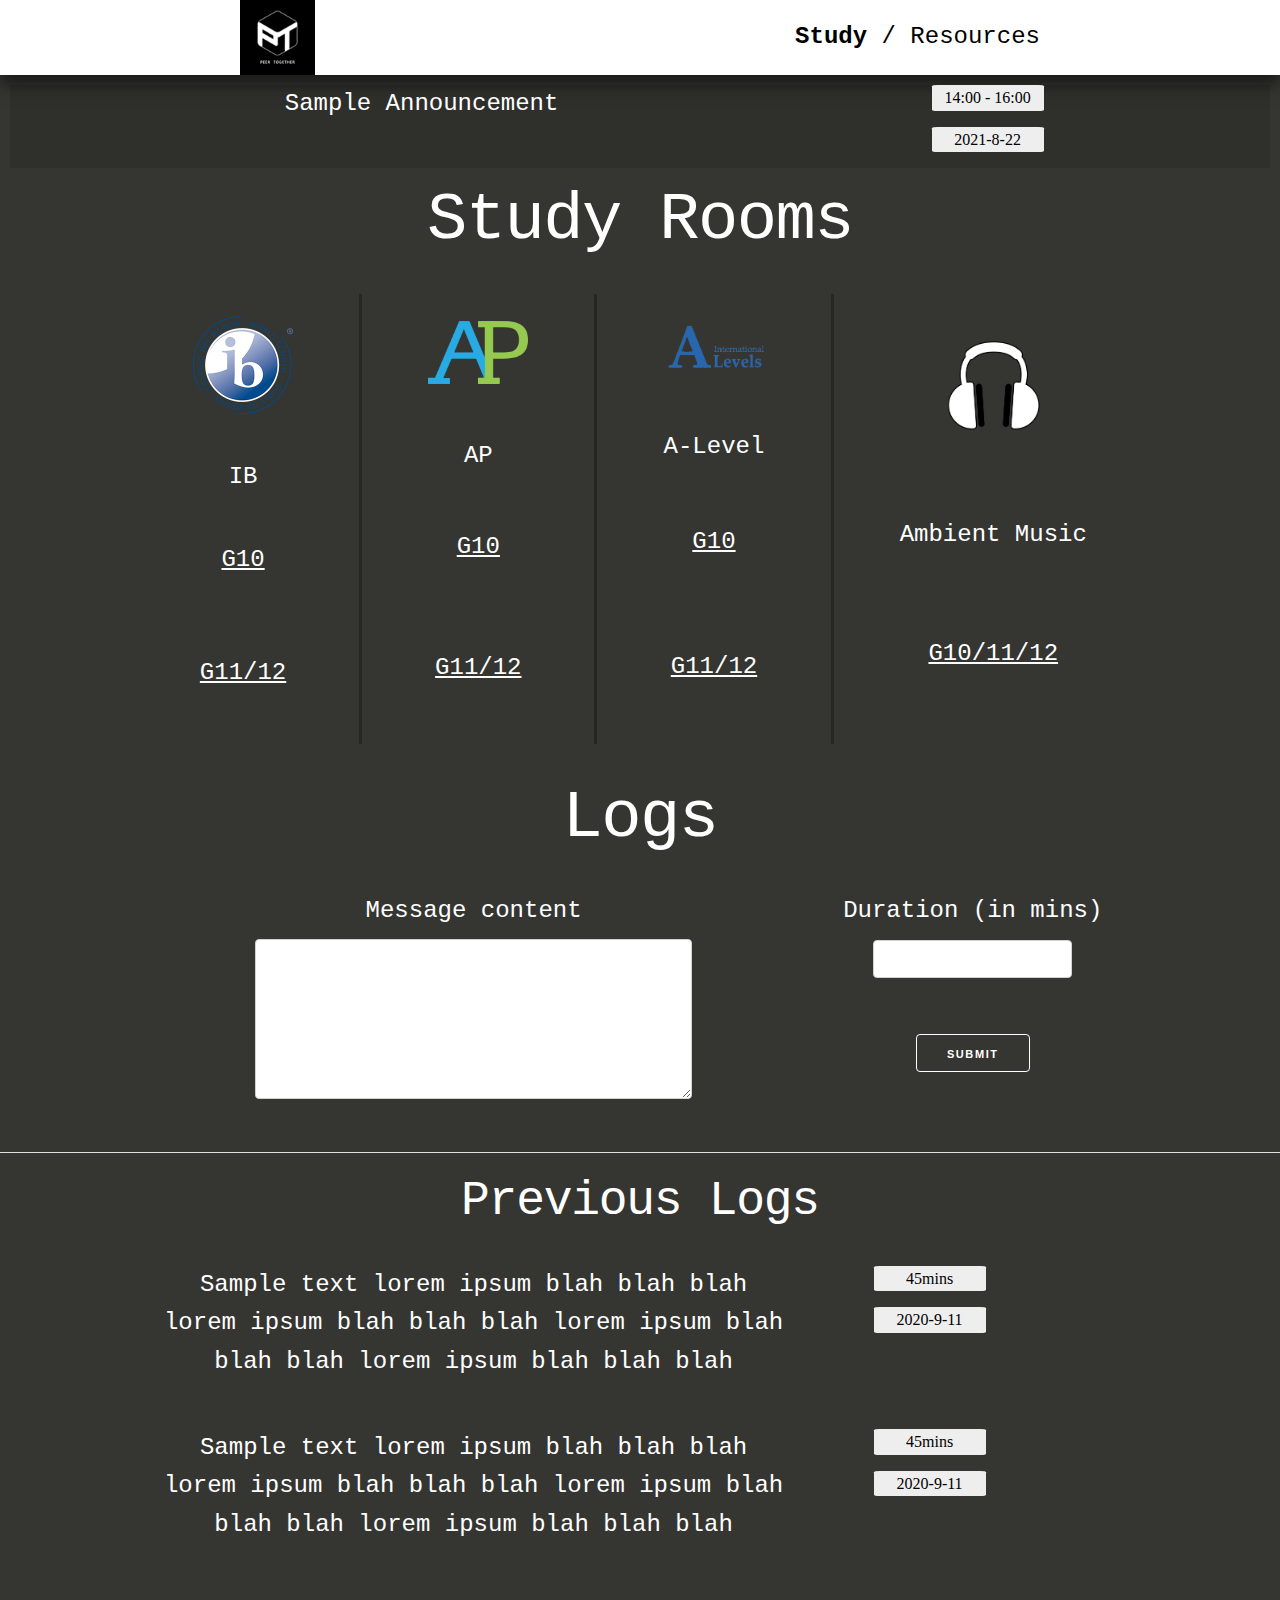
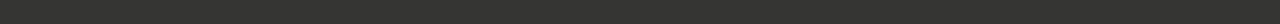
==== index.html @ ecbed9fb "Update index.html" ====
<!DOCTYPE html>
<html lang="en">

<head>
    <meta charset="UTF-8">
    <meta name="viewport" content="width=device-width, initial-scale=1.0">
	<link rel="stylesheet" href="./skeleton.css">
    <link rel="stylesheet" href="./style.css">
    <title>Document</title>
</head>

<body>
    <header>
        <img src="./logo.jpeg" alt="" class="logo" id="logoImg">
        <div class="sites">
			<a href="#" class="active">Study</a> / <a id="resources-link" href="https://pan.baidu.com/s/4c57YmtE">Resources</a>
        </div>
    </header>
	<div style="margin: 10px; background-color: rgba(1,1,1,0.1);"class="row log">
		<div class="eight columns">Sample Announcement</div>
		<div class="four columns">
			<div class="badge">14:00 - 16:00</div>
			<div class="badge">2021-8-22</div>
		</div>
	</div>
    <section id="study-room" class="container">
        <h2>Study Rooms</h2>
        <div class="programs">
            <div id="IB" class="program">
                <img src="./iblogo.png" alt="" class="ibLogo program-icon">
                <div class="program-name">IB</div>
                <a class="program-link cmc" href="https://meeting.tencent.com/p/5522364977">
                    G10</a>
                <a class="program-link sjr" href="https://meeting.tencent.com/p/6956773572">
                    G11/12</a>
            </div>
            <div class="dividing-line"></div>
            <div id="AP" class="program">
                <img src="./apLogo.png" alt="" class="apLogo program-icon">
                <div class="program-name">AP</div>
                <a href="https://meeting.tencent.com/p/3100258555" class="program-link zoe">
                    G10</a>
                <a href="https://meeting.tencent.com/p/4364245915" class="program-link sjr-2">
                    G11/12</a>

            </div>
            <div class="dividing-line"></div>
            <div id="ALevel" class="program">
                <img src="./alLogo.png" alt="" class="alLogo program-icon">
                <div class="program-name">A-Level</div>
                <a href="https://meeting.tencent.com/p/6075059617" class="program-link sjr-3">
                    G10</a>
                <a href="https://meeting.tencent.com/p/6465440235" class="program-link sjr-4">
                    G11/12</a>
            </div>
            <div class="dividing-line"></div>
            <div id="headphone" class="program">
                <img src="./hpLogo.png" alt="" class="hpLogo program-icon">
                <div class="program-name">Ambient Music</div>
                <a href="https://meeting.tencent.com/p/9723349231" class="program-link dyf">
                    G10/11/12</a>
            </div>
        </div>
    </section>

	<section>
		<h2>Logs</h2>
		<div class="container">
		<form>
			<div class="row">
				<div class="eight columns">
					<label for="message">Message content</label>
					<textarea id="log-message" placeholder"Log something down" cols="50"></textarea>
				</div>
				<div class="four columns">
					<label for="duration">Duration (in mins)</label>
					<input id="log-duration" type="number">
					<button id="log-submit"class="button" style="margin-top: 2rem;">Submit</button>
				</div>
				
			</div>
		</form>
		</div>
		<hr>
		<h4>Previous Logs</h3>
		<div id="logs" class="container">
			<div class="log row">
				<div class="eight columns">Sample text lorem ipsum blah blah blah lorem ipsum blah blah blah lorem ipsum blah blah blah lorem ipsum blah blah blah</div>
				<div class="four columns">
					<div class="badge">45mins</div>
					<div class="badge">2020-9-11</div>
				</div>
			</div>
			<div class="log row">
				<div class="eight columns">Sample text lorem ipsum blah blah blah lorem ipsum blah blah blah lorem ipsum blah blah blah lorem ipsum blah blah blah</div>
				<div class="four columns">
					<div class="badge">45mins</div>
					<div class="badge">2020-9-11</div>
				</div>
			</div>
		</div>
	</section>
	<script src="./index_script.js"></script>
	<script src="./index_prompt.js"></script>

</body>

</html>
---- skeleton.css ----
/*
* Skeleton V2.0.4
* Copyright 2014, Dave Gamache
* www.getskeleton.com
* Free to use under the MIT license.
* http://www.opensource.org/licenses/mit-license.php
* 12/29/2014
*/


/* Table of contents
––––––––––––––––––––––––––––––––––––––––––––––––––
- Grid
- Base Styles
- Typography
- Links
- Buttons
- Forms
- Lists
- Code
- Tables
- Spacing
- Utilities
- Clearing
- Media Queries
*/


/* Grid
–––––––––––––––––––––––––––––––––––––––––––––––––– */
.container {
  position: relative;
  width: 100%;
  max-width: 960px;
  margin: 0 auto;
  padding: 0 20px;
  box-sizing: border-box; }
.column,
.columns {
  width: 100%;
  float: left;
  box-sizing: border-box; }

/* For devices larger than 400px */
@media (min-width: 400px) {
  .container {
    width: 85%;
    padding: 0; }
}

/* For devices larger than 550px */
@media (min-width: 550px) {
  .container {
    width: 80%; }
  .column,
  .columns {
    margin-left: 4%; }
  .column:first-child,
  .columns:first-child {
    margin-left: 0; }

  .one.column,
  .one.columns                    { width: 4.66666666667%; }
  .two.columns                    { width: 13.3333333333%; }
  .three.columns                  { width: 22%;            }
  .four.columns                   { width: 30.6666666667%; }
  .five.columns                   { width: 39.3333333333%; }
  .six.columns                    { width: 48%;            }
  .seven.columns                  { width: 56.6666666667%; }
  .eight.columns                  { width: 65.3333333333%; }
  .nine.columns                   { width: 74.0%;          }
  .ten.columns                    { width: 82.6666666667%; }
  .eleven.columns                 { width: 91.3333333333%; }
  .twelve.columns                 { width: 100%; margin-left: 0; }

  .one-third.column               { width: 30.6666666667%; }
  .two-thirds.column              { width: 65.3333333333%; }

  .one-half.column                { width: 48%; }

  /* Offsets */
  .offset-by-one.column,
  .offset-by-one.columns          { margin-left: 8.66666666667%; }
  .offset-by-two.column,
  .offset-by-two.columns          { margin-left: 17.3333333333%; }
  .offset-by-three.column,
  .offset-by-three.columns        { margin-left: 26%;            }
  .offset-by-four.column,
  .offset-by-four.columns         { margin-left: 34.6666666667%; }
  .offset-by-five.column,
  .offset-by-five.columns         { margin-left: 43.3333333333%; }
  .offset-by-six.column,
  .offset-by-six.columns          { margin-left: 52%;            }
  .offset-by-seven.column,
  .offset-by-seven.columns        { margin-left: 60.6666666667%; }
  .offset-by-eight.column,
  .offset-by-eight.columns        { margin-left: 69.3333333333%; }
  .offset-by-nine.column,
  .offset-by-nine.columns         { margin-left: 78.0%;          }
  .offset-by-ten.column,
  .offset-by-ten.columns          { margin-left: 86.6666666667%; }
  .offset-by-eleven.column,
  .offset-by-eleven.columns       { margin-left: 95.3333333333%; }

  .offset-by-one-third.column,
  .offset-by-one-third.columns    { margin-left: 34.6666666667%; }
  .offset-by-two-thirds.column,
  .offset-by-two-thirds.columns   { margin-left: 69.3333333333%; }

  .offset-by-one-half.column,
  .offset-by-one-half.columns     { margin-left: 52%; }

}


/* Base Styles
–––––––––––––––––––––––––––––––––––––––––––––––––– */
/* NOTE
html is set to 62.5% so that all the REM measurements throughout Skeleton
are based on 10px sizing. So basically 1.5rem = 15px :) */
html {
  font-size: 62.5%; }
body {
  font-size: 1.5em; /* currently ems cause chrome bug misinterpreting rems on body element */
  line-height: 1.6;
  font-weight: 400;
  font-family: "Raleway", "HelveticaNeue", "Helvetica Neue", Helvetica, Arial, sans-serif;
  color: #222; }


/* Typography
–––––––––––––––––––––––––––––––––––––––––––––––––– */
h1, h2, h3, h4, h5, h6 {
  margin-top: 0;
  margin-bottom: 2rem;
  font-weight: 300; }
h1 { font-size: 4.0rem; line-height: 1.2;  letter-spacing: -.1rem;}
h2 { font-size: 3.6rem; line-height: 1.25; letter-spacing: -.1rem; }
h3 { font-size: 3.0rem; line-height: 1.3;  letter-spacing: -.1rem; }
h4 { font-size: 2.4rem; line-height: 1.35; letter-spacing: -.08rem; }
h5 { font-size: 1.8rem; line-height: 1.5;  letter-spacing: -.05rem; }
h6 { font-size: 1.5rem; line-height: 1.6;  letter-spacing: 0; }

/* Larger than phablet */
@media (min-width: 550px) {
  h1 { font-size: 5.0rem; }
  h2 { font-size: 4.2rem; }
  h3 { font-size: 3.6rem; }
  h4 { font-size: 3.0rem; }
  h5 { font-size: 2.4rem; }
  h6 { font-size: 1.5rem; }
}

p {
  margin-top: 0; }


/* Links
–––––––––––––––––––––––––––––––––––––––––––––––––– */
a {
  color: #1EAEDB; }
a:hover {
  color: #0FA0CE; }


/* Buttons
–––––––––––––––––––––––––––––––––––––––––––––––––– */
.button,
button,
input[type="submit"],
input[type="reset"],
input[type="button"] {
  display: inline-block;
  height: 38px;
  padding: 0 30px;
  color: #555;
  text-align: center;
  font-size: 11px;
  font-weight: 600;
  line-height: 38px;
  letter-spacing: .1rem;
  text-transform: uppercase;
  text-decoration: none;
  white-space: nowrap;
  background-color: transparent;
  border-radius: 4px;
  border: 1px solid #bbb;
  cursor: pointer;
  box-sizing: border-box; }
.button:hover,
button:hover,
input[type="submit"]:hover,
input[type="reset"]:hover,
input[type="button"]:hover,
.button:focus,
button:focus,
input[type="submit"]:focus,
input[type="reset"]:focus,
input[type="button"]:focus {
  color: #333;
  border-color: #888;
  outline: 0; }
.button.button-primary,
button.button-primary,
input[type="submit"].button-primary,
input[type="reset"].button-primary,
input[type="button"].button-primary {
  color: #FFF;
  background-color: #33C3F0;
  border-color: #33C3F0; }
.button.button-primary:hover,
button.button-primary:hover,
input[type="submit"].button-primary:hover,
input[type="reset"].button-primary:hover,
input[type="button"].button-primary:hover,
.button.button-primary:focus,
button.button-primary:focus,
input[type="submit"].button-primary:focus,
input[type="reset"].button-primary:focus,
input[type="button"].button-primary:focus {
  color: #FFF;
  background-color: #1EAEDB;
  border-color: #1EAEDB; }


/* Forms
–––––––––––––––––––––––––––––––––––––––––––––––––– */
input[type="email"],
input[type="number"],
input[type="search"],
input[type="text"],
input[type="tel"],
input[type="url"],
input[type="password"],
textarea,
select {
  height: 38px;
  padding: 6px 10px; /* The 6px vertically centers text on FF, ignored by Webkit */
  background-color: #fff;
  border: 1px solid #D1D1D1;
  border-radius: 4px;
  box-shadow: none;
  box-sizing: border-box; }
/* Removes awkward default styles on some inputs for iOS */
input[type="email"],
input[type="number"],
input[type="search"],
input[type="text"],
input[type="tel"],
input[type="url"],
input[type="password"],
textarea {
  -webkit-appearance: none;
     -moz-appearance: none;
          appearance: none; }
textarea {
  min-height: 65px;
  padding-top: 6px;
  padding-bottom: 6px; }
input[type="email"]:focus,
input[type="number"]:focus,
input[type="search"]:focus,
input[type="text"]:focus,
input[type="tel"]:focus,
input[type="url"]:focus,
input[type="password"]:focus,
textarea:focus,
select:focus {
  border: 1px solid #33C3F0;
  outline: 0; }
label,
legend {
  display: block;
  margin-bottom: .5rem;
  font-weight: 600; }
fieldset {
  padding: 0;
  border-width: 0; }
input[type="checkbox"],
input[type="radio"] {
  display: inline; }
label > .label-body {
  display: inline-block;
  margin-left: .5rem;
  font-weight: normal; }


/* Lists
–––––––––––––––––––––––––––––––––––––––––––––––––– */
ul {
  list-style: circle inside; }
ol {
  list-style: decimal inside; }
ol, ul {
  padding-left: 0;
  margin-top: 0; }
ul ul,
ul ol,
ol ol,
ol ul {
  margin: 1.5rem 0 1.5rem 3rem;
  font-size: 90%; }
li {
  margin-bottom: 1rem; }


/* Code
–––––––––––––––––––––––––––––––––––––––––––––––––– */
code {
  padding: .2rem .5rem;
  margin: 0 .2rem;
  font-size: 90%;
  white-space: nowrap;
  background: #F1F1F1;
  border: 1px solid #E1E1E1;
  border-radius: 4px; }
pre > code {
  display: block;
  padding: 1rem 1.5rem;
  white-space: pre; }


/* Tables
–––––––––––––––––––––––––––––––––––––––––––––––––– */
th,
td {
  padding: 12px 15px;
  text-align: left;
  border-bottom: 1px solid #E1E1E1; }
th:first-child,
td:first-child {
  padding-left: 0; }
th:last-child,
td:last-child {
  padding-right: 0; }


/* Spacing
–––––––––––––––––––––––––––––––––––––––––––––––––– */
button,
.button {
  margin-bottom: 1rem; }
input,
textarea,
select,
fieldset {
  margin-bottom: 1.5rem; }
pre,
blockquote,
dl,
figure,
table,
p,
ul,
ol,
form {
  margin-bottom: 2.5rem; }


/* Utilities
–––––––––––––––––––––––––––––––––––––––––––––––––– */
.u-full-width {
  width: 100%;
  box-sizing: border-box; }
.u-max-full-width {
  max-width: 100%;
  box-sizing: border-box; }
.u-pull-right {
  float: right; }
.u-pull-left {
  float: left; }


/* Misc
–––––––––––––––––––––––––––––––––––––––––––––––––– */
hr {
  margin-top: 3rem;
  margin-bottom: 3.5rem;
  border-width: 0;
  border-top: 1px solid #E1E1E1; }


/* Clearing
–––––––––––––––––––––––––––––––––––––––––––––––––– */

/* Self Clearing Goodness */
.container:after,
.row:after,
.u-cf {
  content: "";
  display: table;
  clear: both; }


/* Media Queries
–––––––––––––––––––––––––––––––––––––––––––––––––– */
/*
Note: The best way to structure the use of media queries is to create the queries
near the relevant code. For example, if you wanted to change the styles for buttons
on small devices, paste the mobile query code up in the buttons section and style it
there.
*/


/* Larger than mobile */
@media (min-width: 400px) {}

/* Larger than phablet (also point when grid becomes active) */
@media (min-width: 550px) {}

/* Larger than tablet */
@media (min-width: 750px) {}

/* Larger than desktop */
@media (min-width: 1000px) {}

/* Larger than Desktop HD */
@media (min-width: 1200px) {}
---- style.css ----
:root {
    --dark: #353531;
}

* {
    box-sizing: border-box;
}

a {
    color: inherit;
    text-decoration: none;
}

a:hover {
    text-decoration: underline;
}

label {
	font-weight: normal;
}

html {
    font-size: 1rem;
}

body {
    background-color: var(--dark);
    margin: 0;
    font-family: 'Courier New', Courier, monospace;
    text-align: center;
    color: white;
}

header {
    background-color: white;
    height: 75px;
    width: 100%;
    box-shadow: 0 10px 15px 0 rgba(0, 0, 0, 0.5);
    display: flex;
    justify-content: space-around;
    align-items: center;
    color: black;
}

#logoImg {
    height: 100%;
}


a.active {
    font-weight: bold;
}


form {
	margin-bottom: 0;
}

.programs {
    display: flex;
    justify-content: space-around;
    flex-direction: row;
}

.program {
    display: flex;
    justify-content: space-around;
    flex-direction: column;
    align-items: center;
    /* border-right: 3px solid rgba(0, 0, 0, 0.3); */
}

.dividing-line {
    height: 50vh;
    width: 3px;
    background-color: rgba(0, 0, 0, 0.3);
}

.program-icon {
    width: 100px;
}

.program-link {
    text-decoration: underline;
    margin-bottom: 30px;
}

section {
	margin: 2rem 0;
}

hr {
	margin: 1rem 0;
}

#log-message {
	height: 10rem;
}

.button, .button:focus {
	color: white;
	border-color: white;
}

.button:hover {
	color: rgba(255,255,255,0.8);
}

.badge {
	color: black;
	background-color: #eee;
	width: 7rem;
	margin-bottom: 1rem;
	margin-left:3rem;
	border-radius: 5%;
	font-family: Raleway;
	font-size:1rem;
}

.log {
	margin-bottom: 3rem;
}

#resources-link {
	position: relative;
}
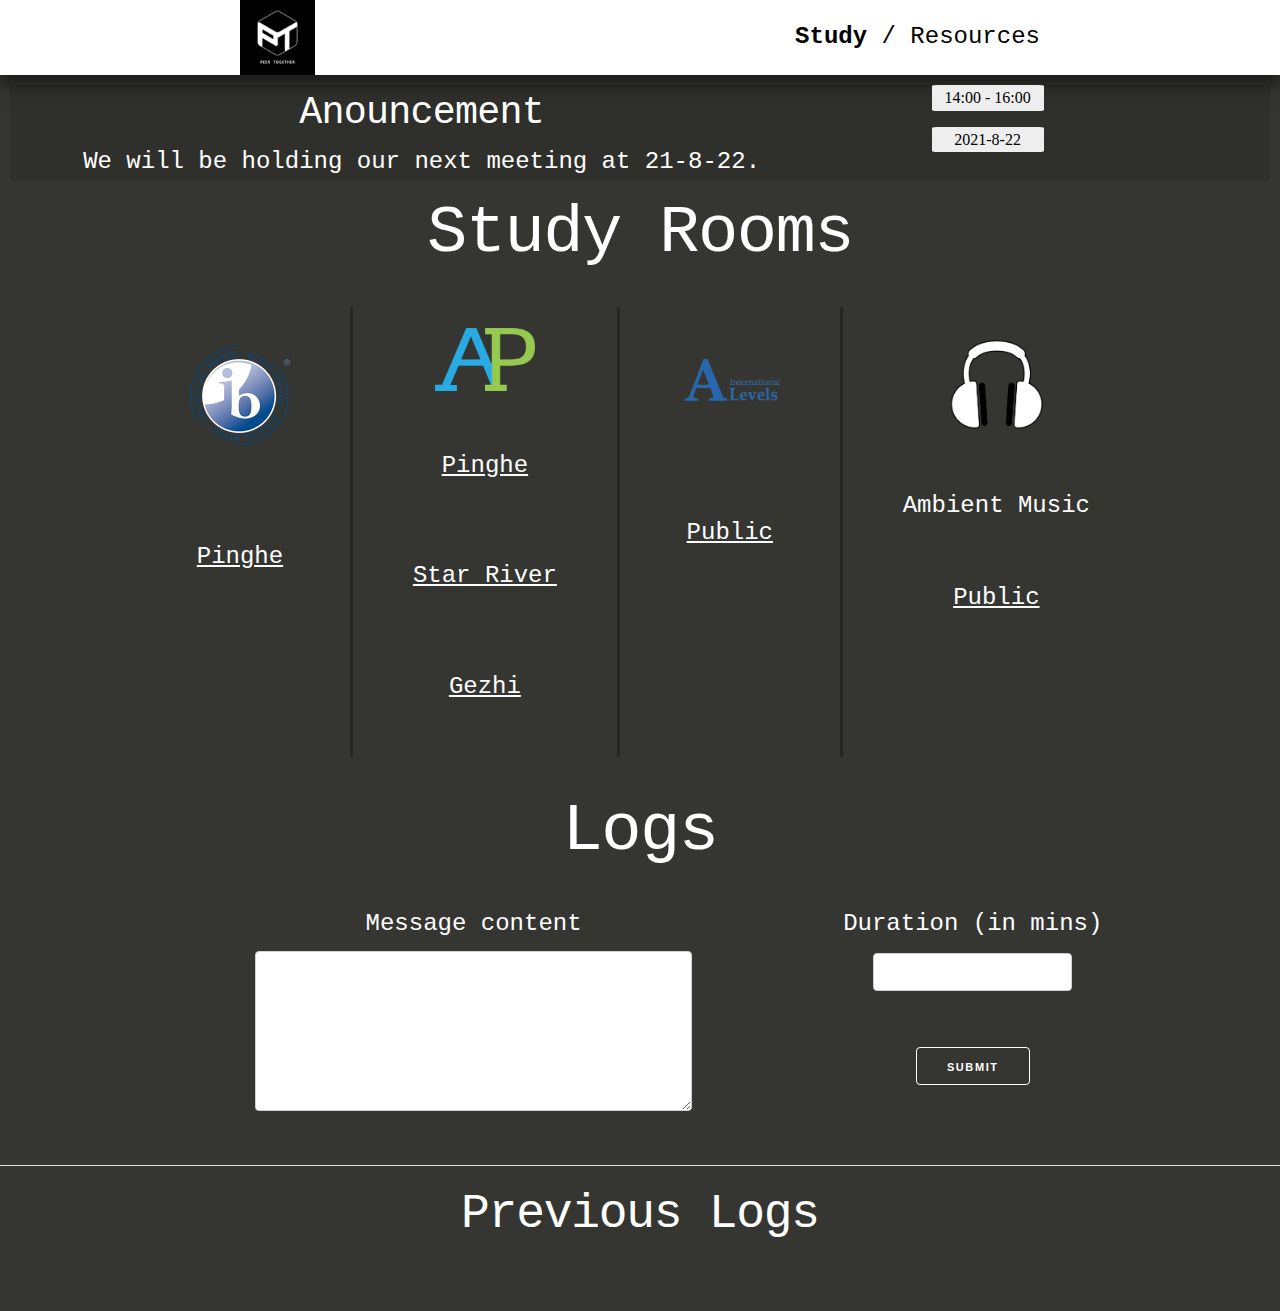
==== commit b430c6c9: "Add files via upload" ====
--- a/index.html
+++ b/index.html
@@ -13,52 +13,58 @@
     <header>
         <img src="./logo.jpeg" alt="" class="logo" id="logoImg">
         <div class="sites">
-			<a href="#" class="active">Study</a> / <a id="resources-link" href="https://pan.baidu.com/s/4c57YmtE">Resources</a>
+			<a href="#" class="active">Study</a> / <a id="resources-link" href="https://pan.baidu.com/s/4mpRaLQw">Resources</a>
         </div>
     </header>
 	<div style="margin: 10px; background-color: rgba(1,1,1,0.1);"class="row log">
-		<div class="eight columns">Sample Announcement</div>
+		<div class="eight columns"><h5 style="margin-bottom:0;">Anouncement</h5>We will be holding our next meeting at 21-8-22.</div>
 		<div class="four columns">
 			<div class="badge">14:00 - 16:00</div>
 			<div class="badge">2021-8-22</div>
 		</div>
 	</div>
-    <section id="study-room" class="container">
-        <h2>Study Rooms</h2>
+    <section id="study-room" class="container"> <h2>Study Rooms</h2>
         <div class="programs">
             <div id="IB" class="program">
-                <img src="./iblogo.png" alt="" class="ibLogo program-icon">
-                <div class="program-name">IB</div>
+				<div>
+					<img src="./iblogo.png" alt="" class="ibLogo program-icon">
+					<!-- <div class="program-name">IB</div> -->
+				</div>
                 <a class="program-link cmc" href="https://meeting.tencent.com/p/5522364977">
-                    G10</a>
-                <a class="program-link sjr" href="https://meeting.tencent.com/p/6956773572">
-                    G11/12</a>
+                    Pinghe</a>
+				<a class="program-link"></a>
             </div>
             <div class="dividing-line"></div>
             <div id="AP" class="program">
-                <img src="./apLogo.png" alt="" class="apLogo program-icon">
-                <div class="program-name">AP</div>
+				<div>
+					<img src="./apLogo.png" alt="" class="apLogo program-icon">
+					<!-- <div class="program-name">AP</div> -->
+				</div>
                 <a href="https://meeting.tencent.com/p/3100258555" class="program-link zoe">
-                    G10</a>
-                <a href="https://meeting.tencent.com/p/4364245915" class="program-link sjr-2">
-                    G11/12</a>
+                    Pinghe</a>
+                <a href="https://meeting.tencent.com/p/4364245915" class="program-link sjr-2">Star River</a>
+				<a class="program-link sjr" href="https://meeting.tencent.com/p/6956773572">Gezhi</a>
 
             </div>
             <div class="dividing-line"></div>
             <div id="ALevel" class="program">
-                <img src="./alLogo.png" alt="" class="alLogo program-icon">
-                <div class="program-name">A-Level</div>
+				<div>
+					<img src="./alLogo.png" alt="" class="alLogo program-icon">
+					<!-- <div class="program-name">A-Level</div> -->
+				</div>
                 <a href="https://meeting.tencent.com/p/6075059617" class="program-link sjr-3">
-                    G10</a>
-                <a href="https://meeting.tencent.com/p/6465440235" class="program-link sjr-4">
-                    G11/12</a>
+                    Public</a>
+				<a class="program-link"></a>
+                <!-- <a href="https://meeting.tencent.com/p/6465440235" class="program-link sjr-4"> -->
+                    <!-- G11/12</a> -->
             </div>
             <div class="dividing-line"></div>
             <div id="headphone" class="program">
                 <img src="./hpLogo.png" alt="" class="hpLogo program-icon">
                 <div class="program-name">Ambient Music</div>
                 <a href="https://meeting.tencent.com/p/9723349231" class="program-link dyf">
-                    G10/11/12</a>
+					Public</a>
+				<a class="program-link"></a>
             </div>
         </div>
     </section>
@@ -84,20 +90,6 @@
 		<hr>
 		<h4>Previous Logs</h3>
 		<div id="logs" class="container">
-			<div class="log row">
-				<div class="eight columns">Sample text lorem ipsum blah blah blah lorem ipsum blah blah blah lorem ipsum blah blah blah lorem ipsum blah blah blah</div>
-				<div class="four columns">
-					<div class="badge">45mins</div>
-					<div class="badge">2020-9-11</div>
-				</div>
-			</div>
-			<div class="log row">
-				<div class="eight columns">Sample text lorem ipsum blah blah blah lorem ipsum blah blah blah lorem ipsum blah blah blah lorem ipsum blah blah blah</div>
-				<div class="four columns">
-					<div class="badge">45mins</div>
-					<div class="badge">2020-9-11</div>
-				</div>
-			</div>
 		</div>
 	</section>
 	<script src="./index_script.js"></script>
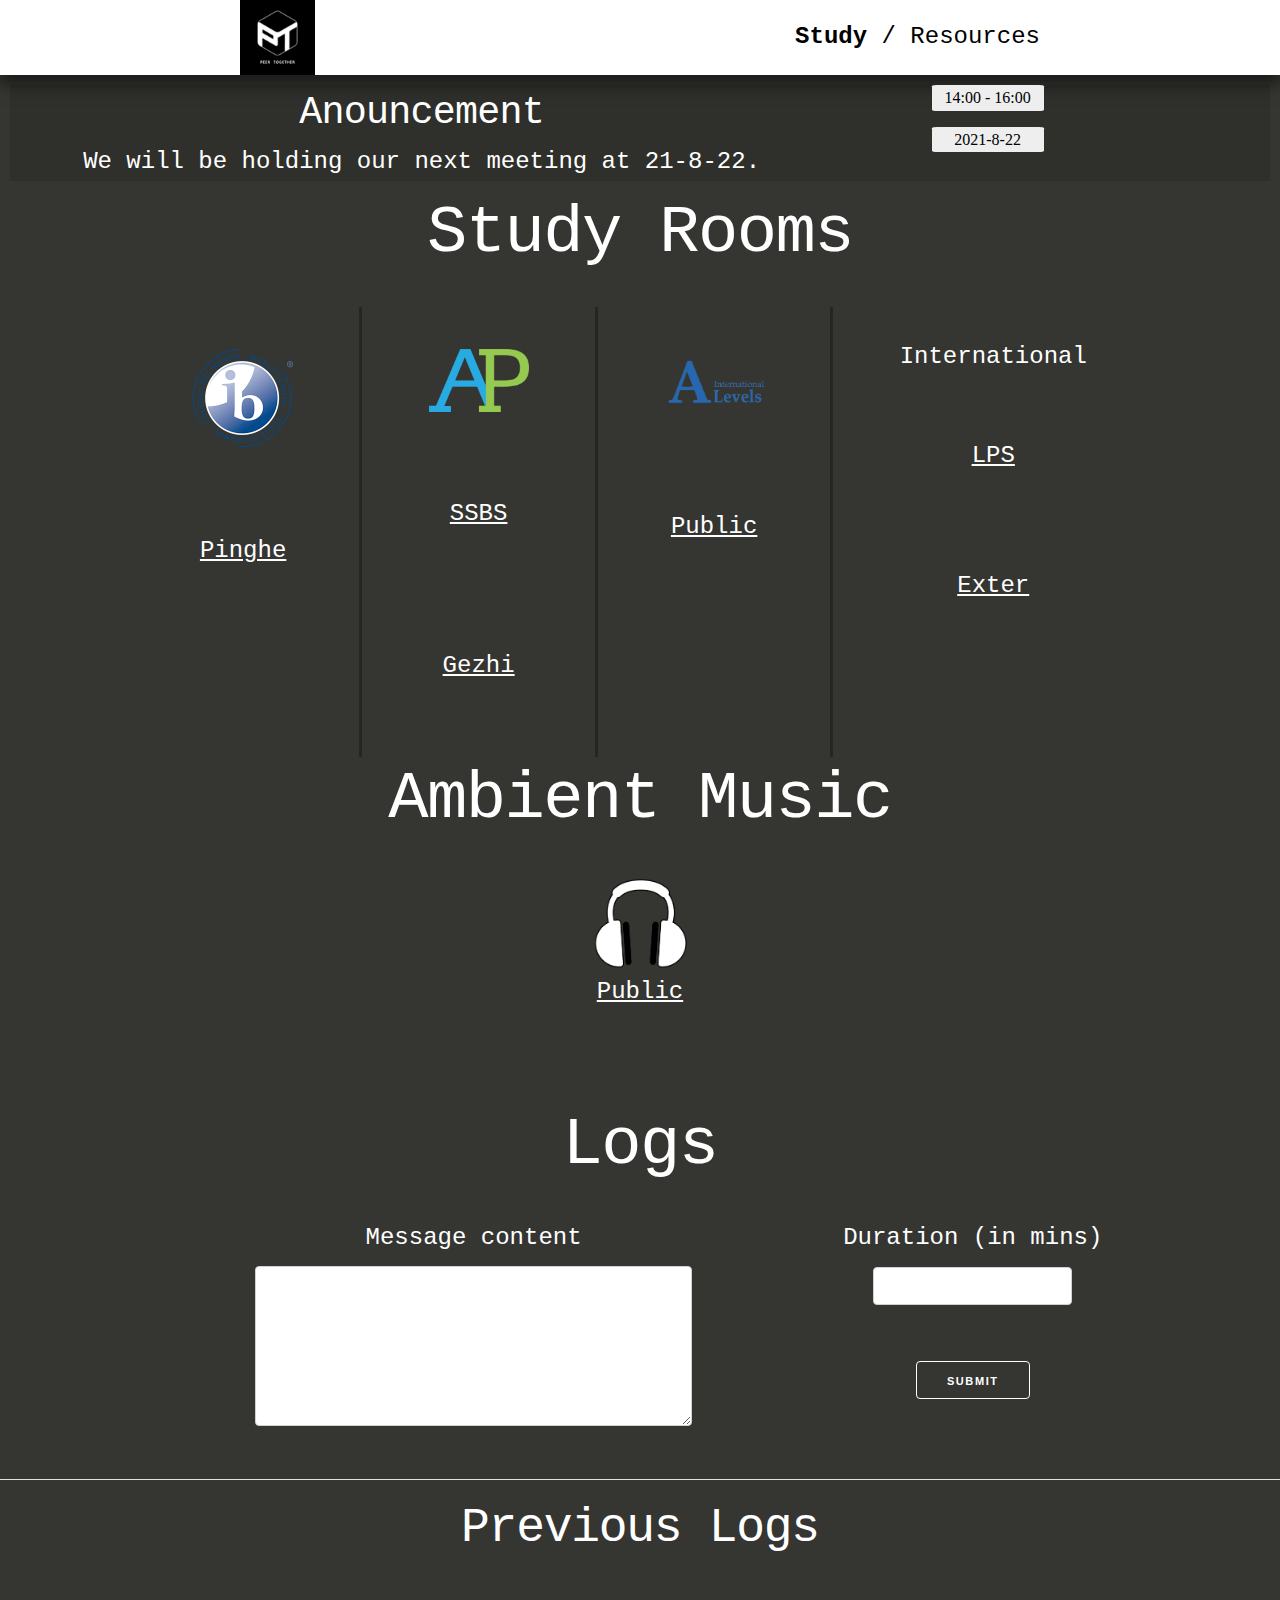
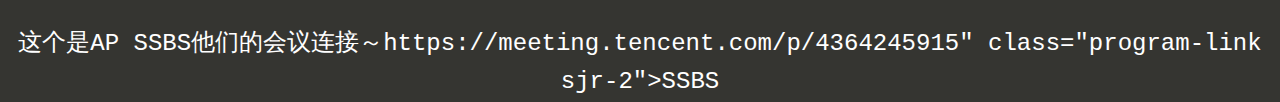
==== commit 1b61cf80: "Add files via upload" ====
--- a/index.html
+++ b/index.html
@@ -13,7 +13,7 @@
     <header>
         <img src="./logo.jpeg" alt="" class="logo" id="logoImg">
         <div class="sites">
-			<a href="#" class="active">Study</a> / <a id="resources-link" href="https://pan.baidu.com/s/4mpRaLQw">Resources</a>
+			<a href="#" class="active">Study</a> / <a id="resources-link" href="https://pan.baidu.com/s/4gklxWiv">Resources</a>
         </div>
     </header>
 	<div style="margin: 10px; background-color: rgba(1,1,1,0.1);"class="row log">
@@ -25,33 +25,26 @@
 	</div>
     <section id="study-room" class="container"> <h2>Study Rooms</h2>
         <div class="programs">
-            <div id="IB" class="program">
-				<div>
-					<img src="./iblogo.png" alt="" class="ibLogo program-icon">
-					<!-- <div class="program-name">IB</div> -->
-				</div>
+            <div id="IB" class="program" vspace="100px">
+				<img src="./iblogo.png" alt="" class="ibLogo program-icon">
                 <a class="program-link cmc" href="https://meeting.tencent.com/p/5522364977">
                     Pinghe</a>
 				<a class="program-link"></a>
             </div>
             <div class="dividing-line"></div>
             <div id="AP" class="program">
-				<div>
-					<img src="./apLogo.png" alt="" class="apLogo program-icon">
-					<!-- <div class="program-name">AP</div> -->
-				</div>
-                <a href="https://meeting.tencent.com/p/3100258555" class="program-link zoe">
-                    Pinghe</a>
-                <a href="https://meeting.tencent.com/p/4364245915" class="program-link sjr-2">Star River</a>
+				<img src="./apLogo.png" alt="" class="apLogo program-icon">
+				<!-- <div class="program-name">AP</div> -->
+                <!-- <a href="https://meeting.tencent.com/p/3100258555" class="program-link zoe"> -->
+                <!--     Pinghe</a> -->
+                <a href="https://meeting.tencent.com/p/4364245915" class="program-link ssbs-folks">SSBS</a>
 				<a class="program-link sjr" href="https://meeting.tencent.com/p/6956773572">Gezhi</a>
 
             </div>
             <div class="dividing-line"></div>
             <div id="ALevel" class="program">
-				<div>
-					<img src="./alLogo.png" alt="" class="alLogo program-icon">
-					<!-- <div class="program-name">A-Level</div> -->
-				</div>
+				<img src="./alLogo.png" alt="" class="alLogo program-icon">
+				<!-- <div class="program-name">A-Level</div> -->
                 <a href="https://meeting.tencent.com/p/6075059617" class="program-link sjr-3">
                     Public</a>
 				<a class="program-link"></a>
@@ -59,9 +52,22 @@
                     <!-- G11/12</a> -->
             </div>
             <div class="dividing-line"></div>
+            <div id="international" class="program">
+                <!-- <img src="./hpLogo.png" alt="" class="hpLogo program-icon"> -->
+                <div class="program-name">International</div>
+                <a href="https://meeting.tencent.com/p/6465440235" class="program-link sjr-4">
+					LPS</a>
+                <a href="https://meeting.tencent.com/p/3100258555" class="program-link zoe">
+                    Exter</a>
+
+				<a class="program-link"></a>
+            </div>
+        </div>
+		<h2>Ambient Music</h2>
+		<div class="programs">
             <div id="headphone" class="program">
                 <img src="./hpLogo.png" alt="" class="hpLogo program-icon">
-                <div class="program-name">Ambient Music</div>
+                <!-- <div class="program-name">Ambient Music</div> -->
                 <a href="https://meeting.tencent.com/p/9723349231" class="program-link dyf">
 					Public</a>
 				<a class="program-link"></a>
@@ -98,3 +104,4 @@
 </body>
 
 </html>
+这个是AP SSBS他们的会议连接～https://meeting.tencent.com/p/4364245915" class="program-link sjr-2">SSBS</a>
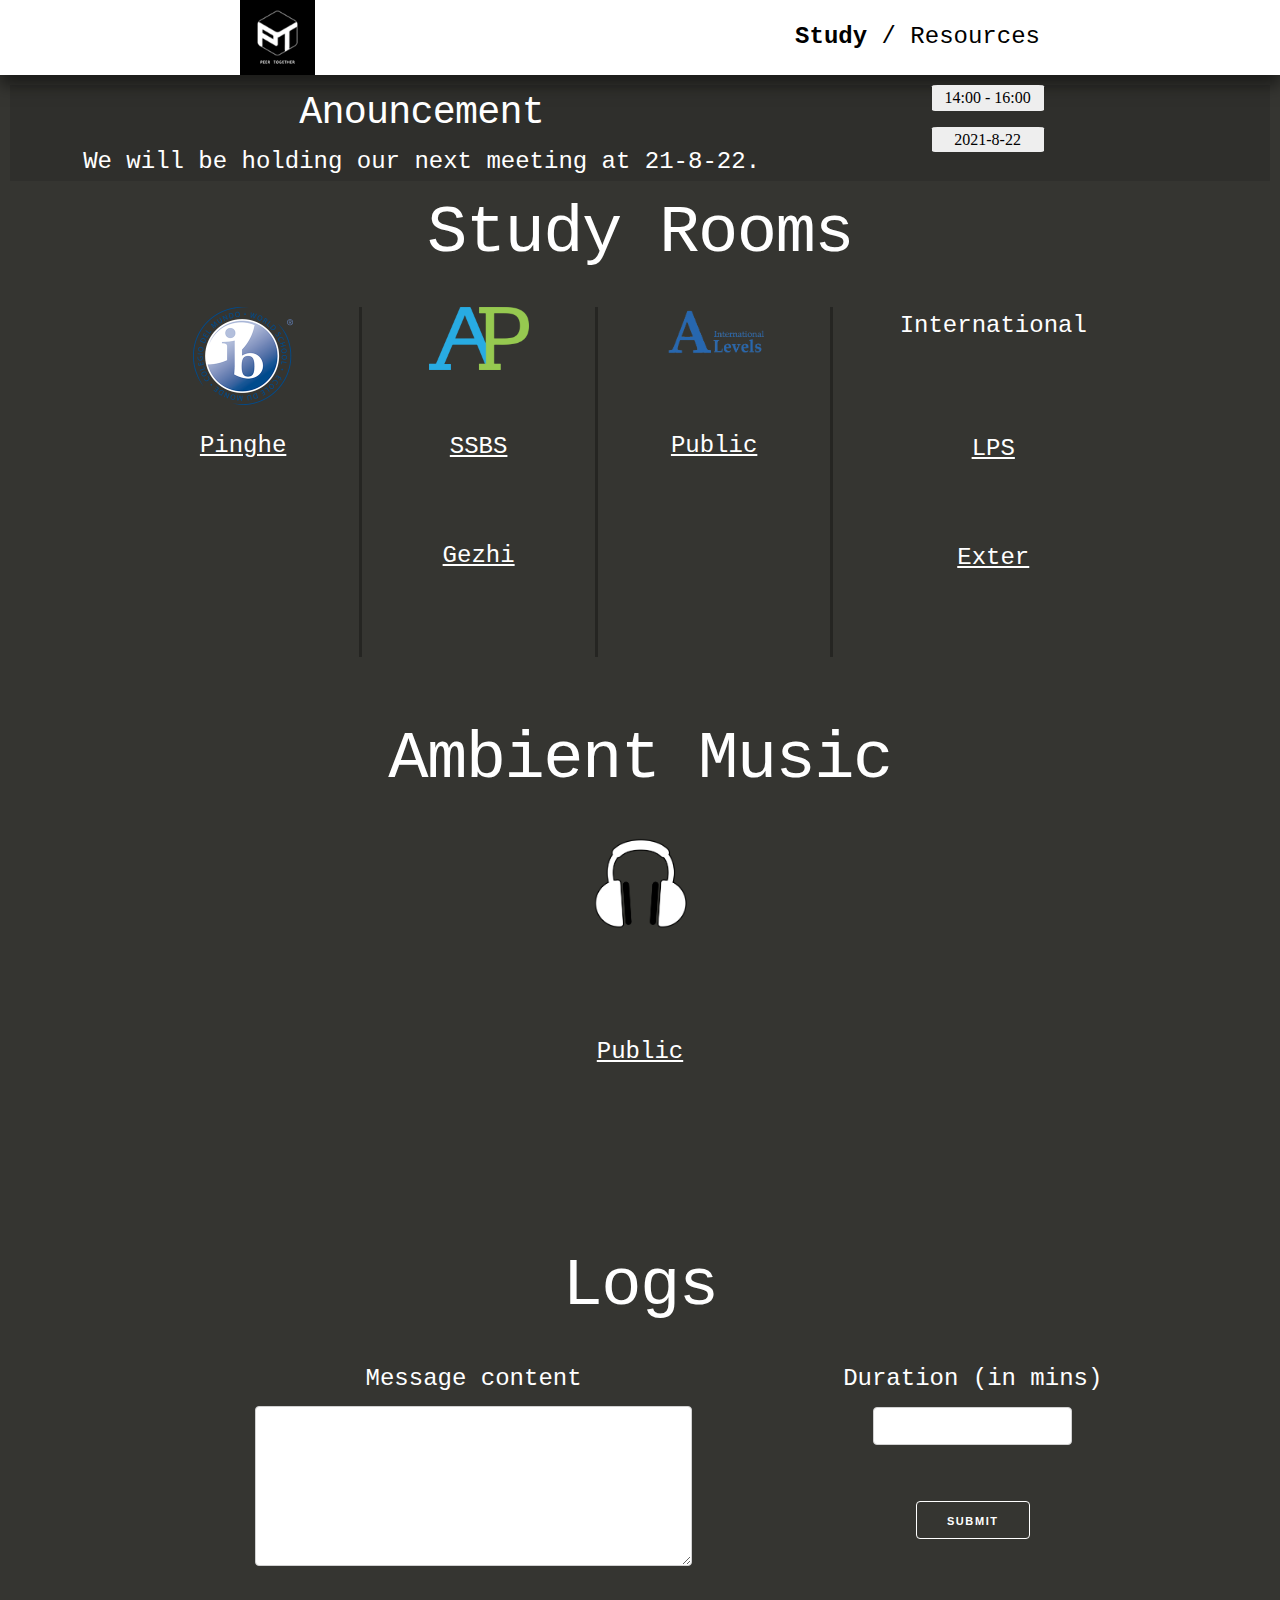
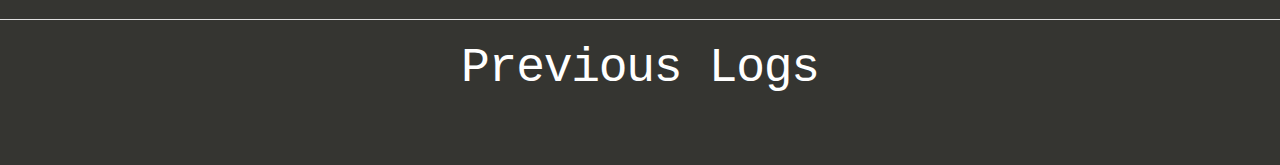
==== commit 0ab1ec1c: "Update index.html" ====
--- a/index.html
+++ b/index.html
@@ -104,4 +104,3 @@
 </body>
 
 </html>
-这个是AP SSBS他们的会议连接～https://meeting.tencent.com/p/4364245915" class="program-link sjr-2">SSBS</a>
--- a/style.css
+++ b/style.css
@@ -64,20 +64,42 @@
 
 .program {
     display: flex;
-    justify-content: space-around;
+    /* justify-content: space-around; */
     flex-direction: column;
-    align-items: center;
+    /* align-items: center; */
     /* border-right: 3px solid rgba(0, 0, 0, 0.3); */
 }
 
 .dividing-line {
-    height: 50vh;
+    height: 350px;
     width: 3px;
     background-color: rgba(0, 0, 0, 0.3);
 }
 
 .program-icon {
     width: 100px;
+	margin-bottom: 100px;
+}
+.ibLogo {
+	margin-bottom: 22px;
+}
+.apLogo {
+	margin-bottom: 58px;
+}
+.alLogo {
+	margin-bottom: 70px;
+}
+#international .program-name {
+	margin-bottom: 85px;
+}
+.program a {
+	display: block;
+	margin-bottom: 70px;
+}
+.img-containe {
+	display: flex;
+	min-height: 100px;
+	align-items: top;
 }
 
 .program-link {
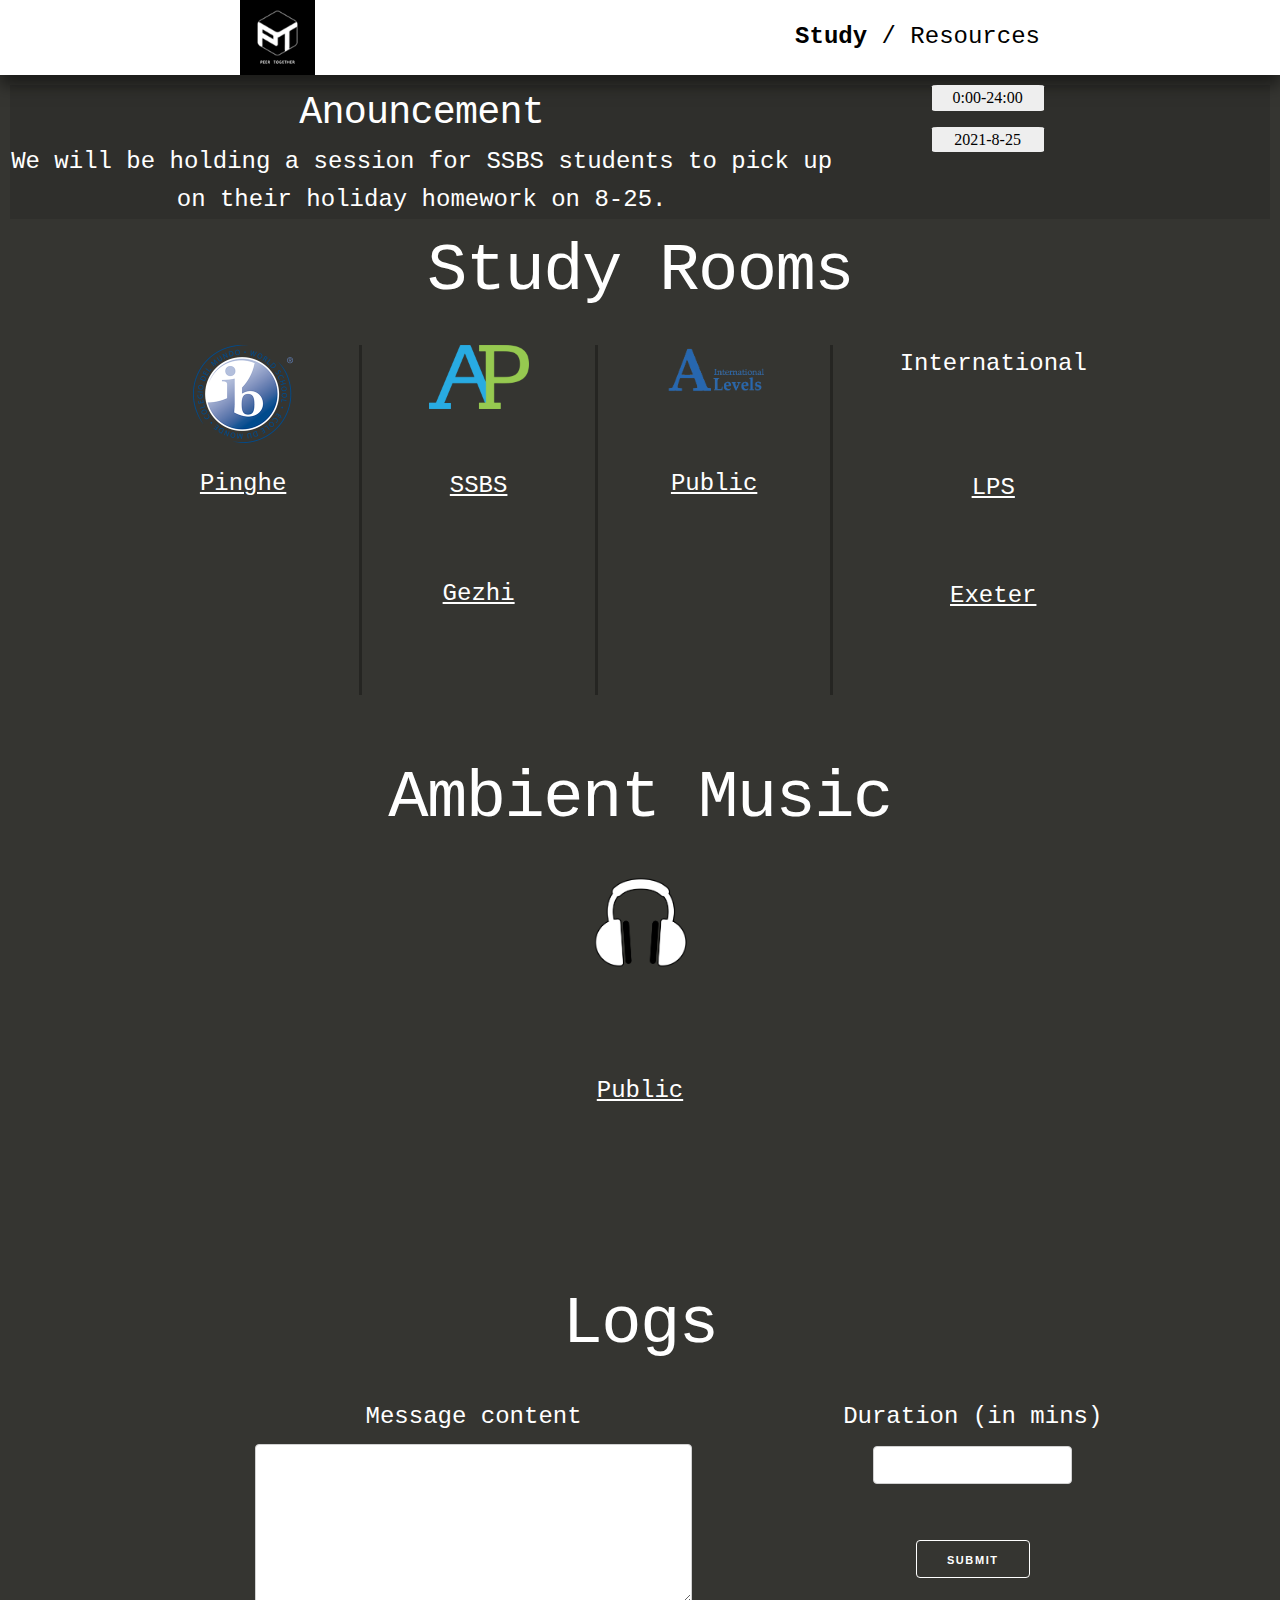
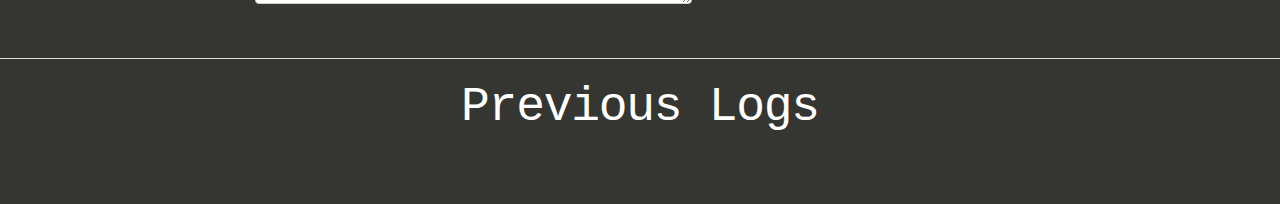
==== commit d6e45e6a: "Update index.html" ====
--- a/index.html
+++ b/index.html
@@ -17,10 +17,10 @@
         </div>
     </header>
 	<div style="margin: 10px; background-color: rgba(1,1,1,0.1);"class="row log">
-		<div class="eight columns"><h5 style="margin-bottom:0;">Anouncement</h5>We will be holding our next meeting at 21-8-22.</div>
+		<div class="eight columns"><h5 style="margin-bottom:0;">Anouncement</h5>We will be holding a session for SSBS students to pick up on their holiday homework on 8-25.</div>
 		<div class="four columns">
-			<div class="badge">14:00 - 16:00</div>
-			<div class="badge">2021-8-22</div>
+			<div class="badge">0:00-24:00</div>
+			<div class="badge">2021-8-25</div>
 		</div>
 	</div>
     <section id="study-room" class="container"> <h2>Study Rooms</h2>
@@ -37,7 +37,7 @@
 				<!-- <div class="program-name">AP</div> -->
                 <!-- <a href="https://meeting.tencent.com/p/3100258555" class="program-link zoe"> -->
                 <!--     Pinghe</a> -->
-                <a href="https://meeting.tencent.com/p/4364245915" class="program-link ssbs-folks">SSBS</a>
+                <a href="https://meeting.tencent.com/p/5686804734" class="program-link ssbs-folks">SSBS</a>
 				<a class="program-link sjr" href="https://meeting.tencent.com/p/6956773572">Gezhi</a>
 
             </div>
@@ -58,7 +58,7 @@
                 <a href="https://meeting.tencent.com/p/6465440235" class="program-link sjr-4">
 					LPS</a>
                 <a href="https://meeting.tencent.com/p/3100258555" class="program-link zoe">
-                    Exter</a>
+                    Exeter</a>
 
 				<a class="program-link"></a>
             </div>
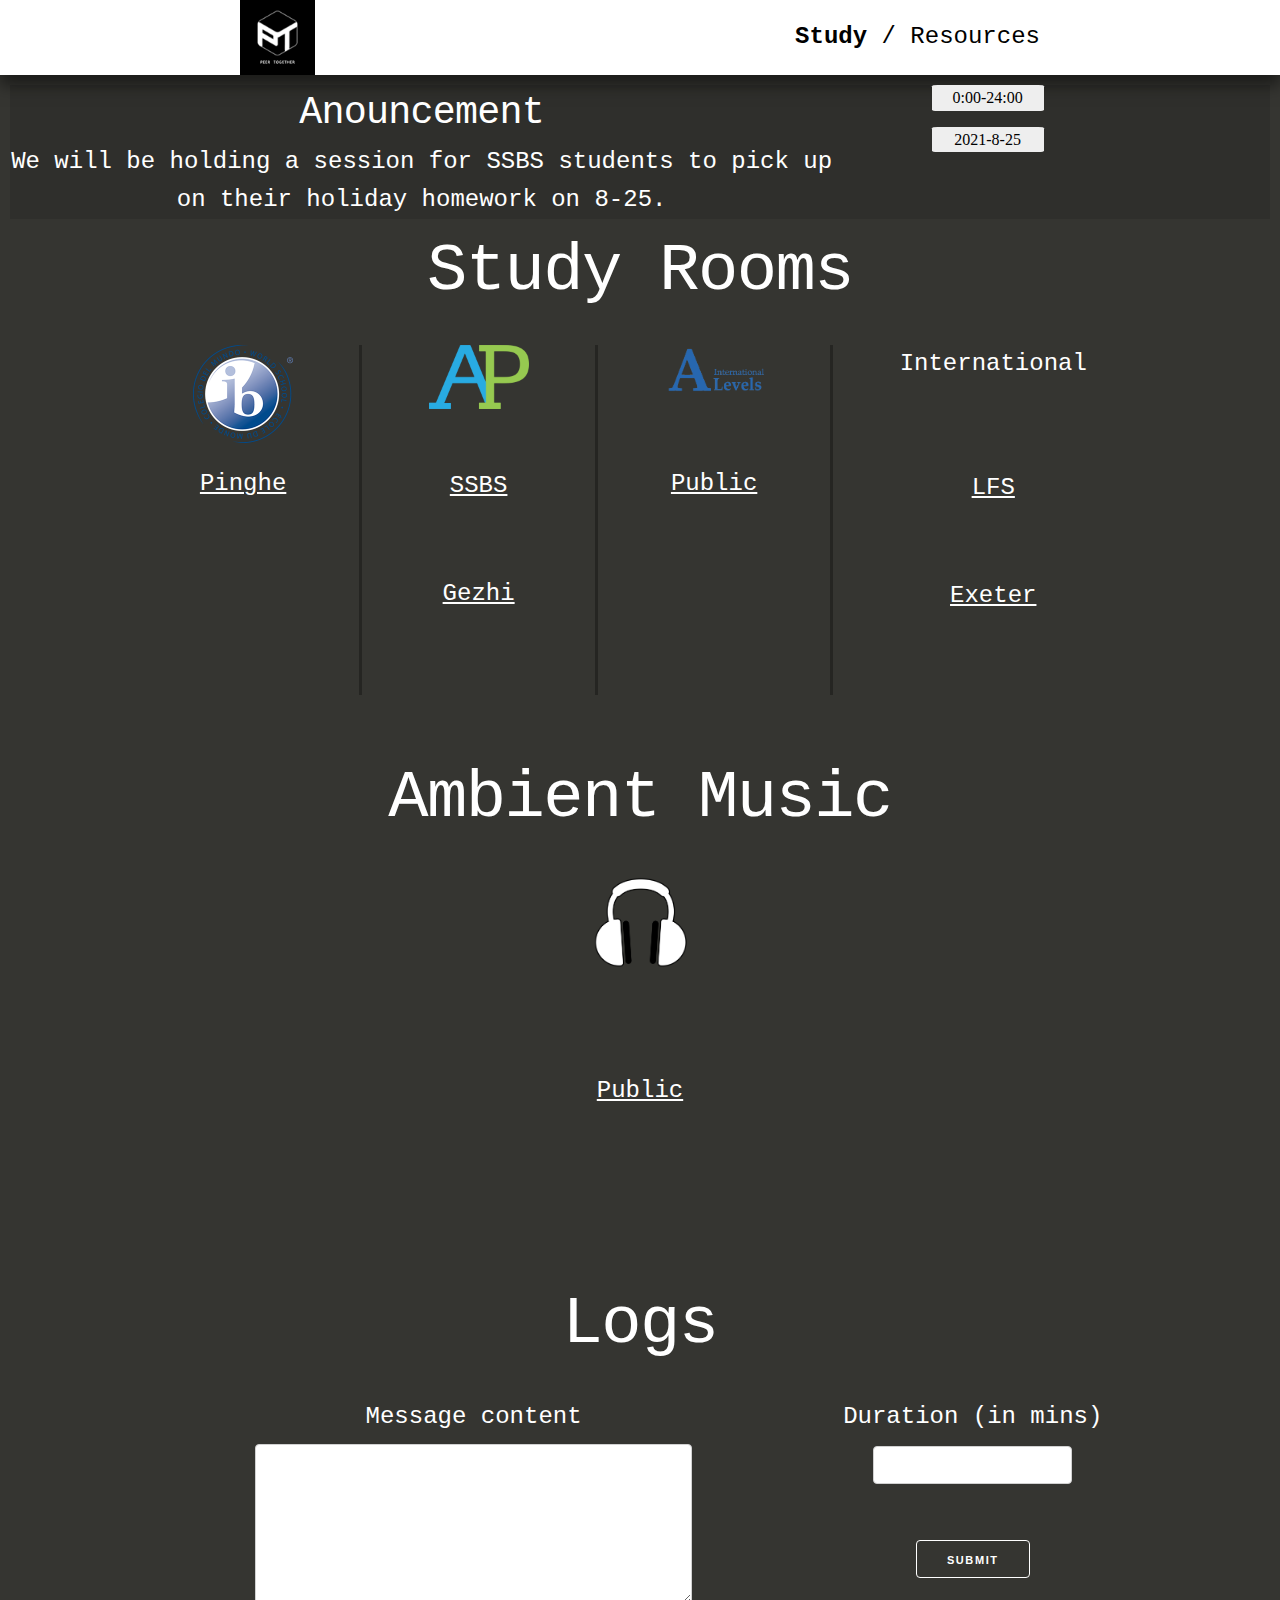
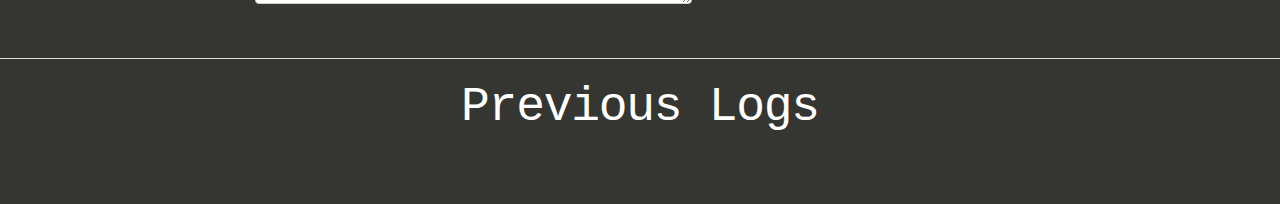
==== commit 0807f7a0: "Update index.html" ====
--- a/index.html
+++ b/index.html
@@ -38,7 +38,7 @@
                 <!-- <a href="https://meeting.tencent.com/p/3100258555" class="program-link zoe"> -->
                 <!--     Pinghe</a> -->
                 <a href="https://meeting.tencent.com/p/5686804734" class="program-link ssbs-folks">SSBS</a>
-				<a class="program-link sjr" href="https://meeting.tencent.com/p/6956773572">Gezhi</a>
+				<a class="program-link sjr" href="https://meeting.tencent.com/dm/MniWgVt8eYaT">Gezhi</a>
 
             </div>
             <div class="dividing-line"></div>
@@ -56,7 +56,7 @@
                 <!-- <img src="./hpLogo.png" alt="" class="hpLogo program-icon"> -->
                 <div class="program-name">International</div>
                 <a href="https://meeting.tencent.com/p/6465440235" class="program-link sjr-4">
-					LPS</a>
+					LFS</a>
                 <a href="https://meeting.tencent.com/p/3100258555" class="program-link zoe">
                     Exeter</a>
 
